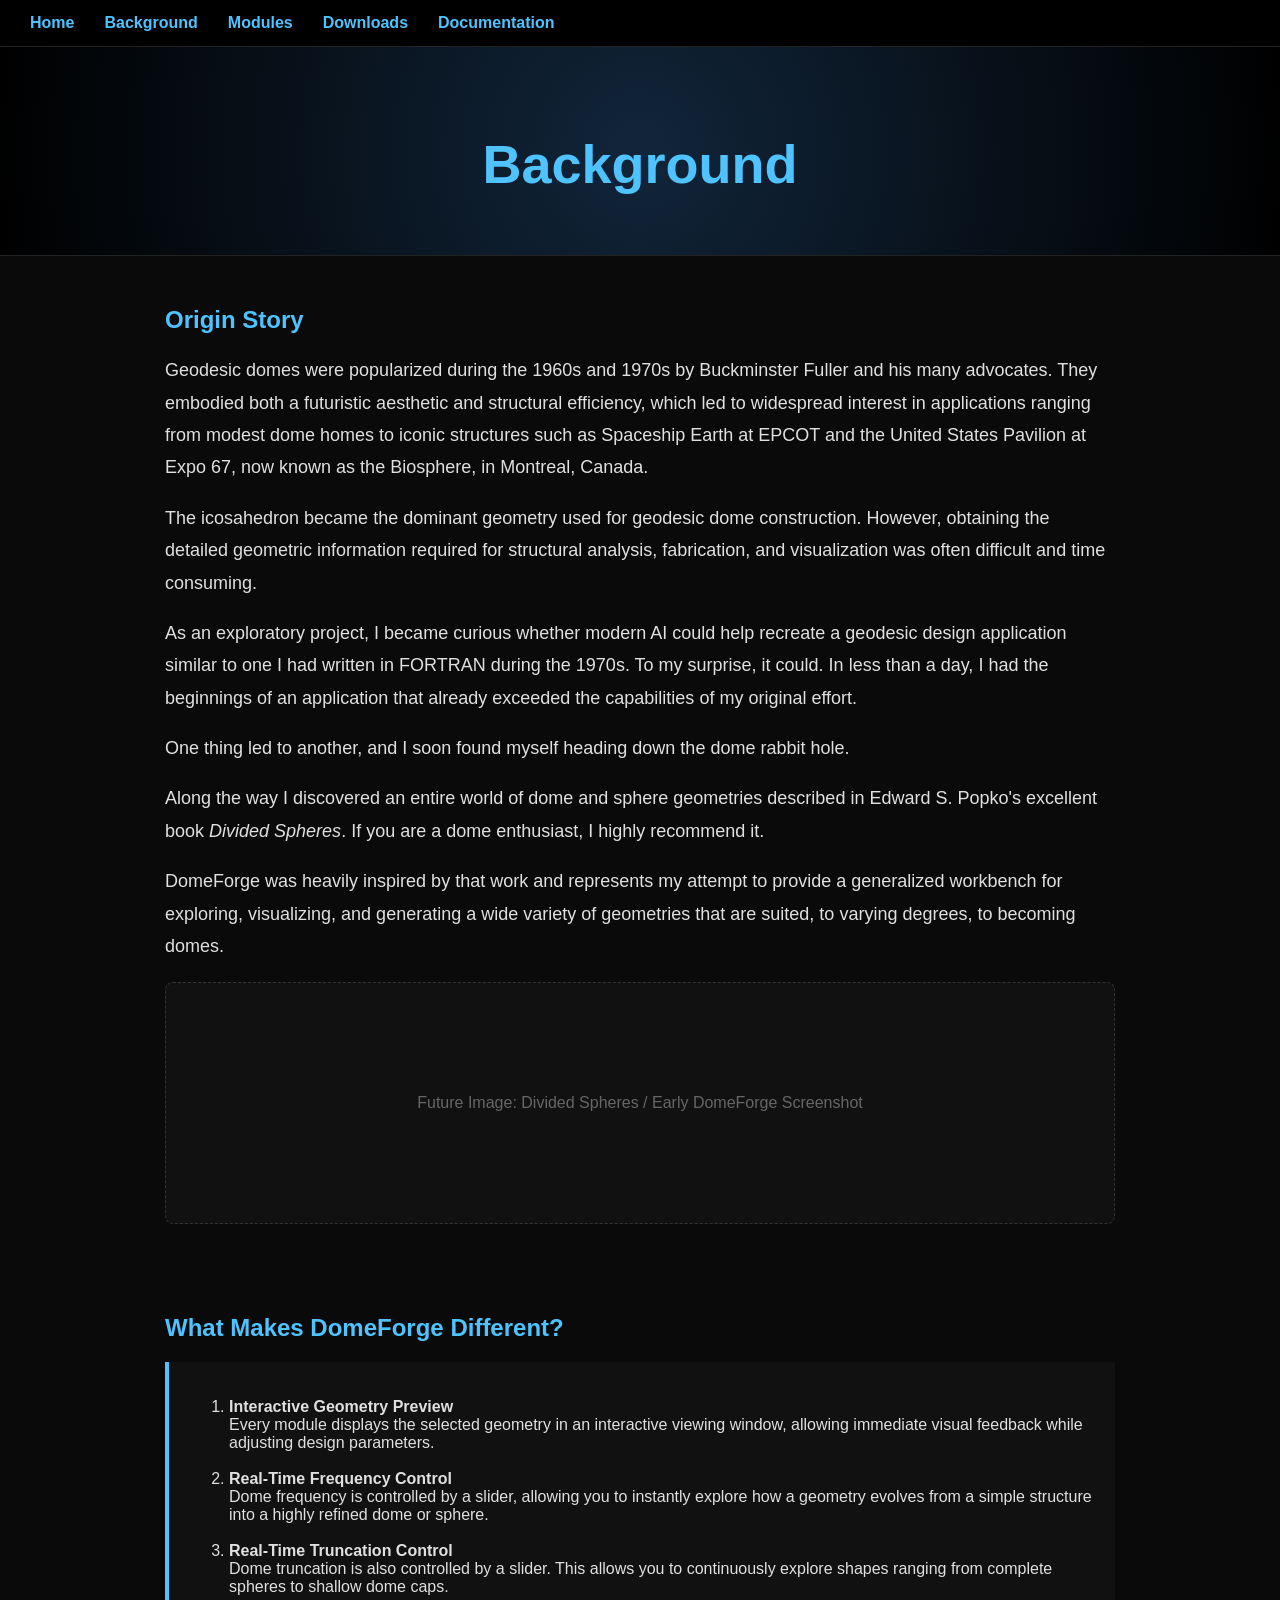
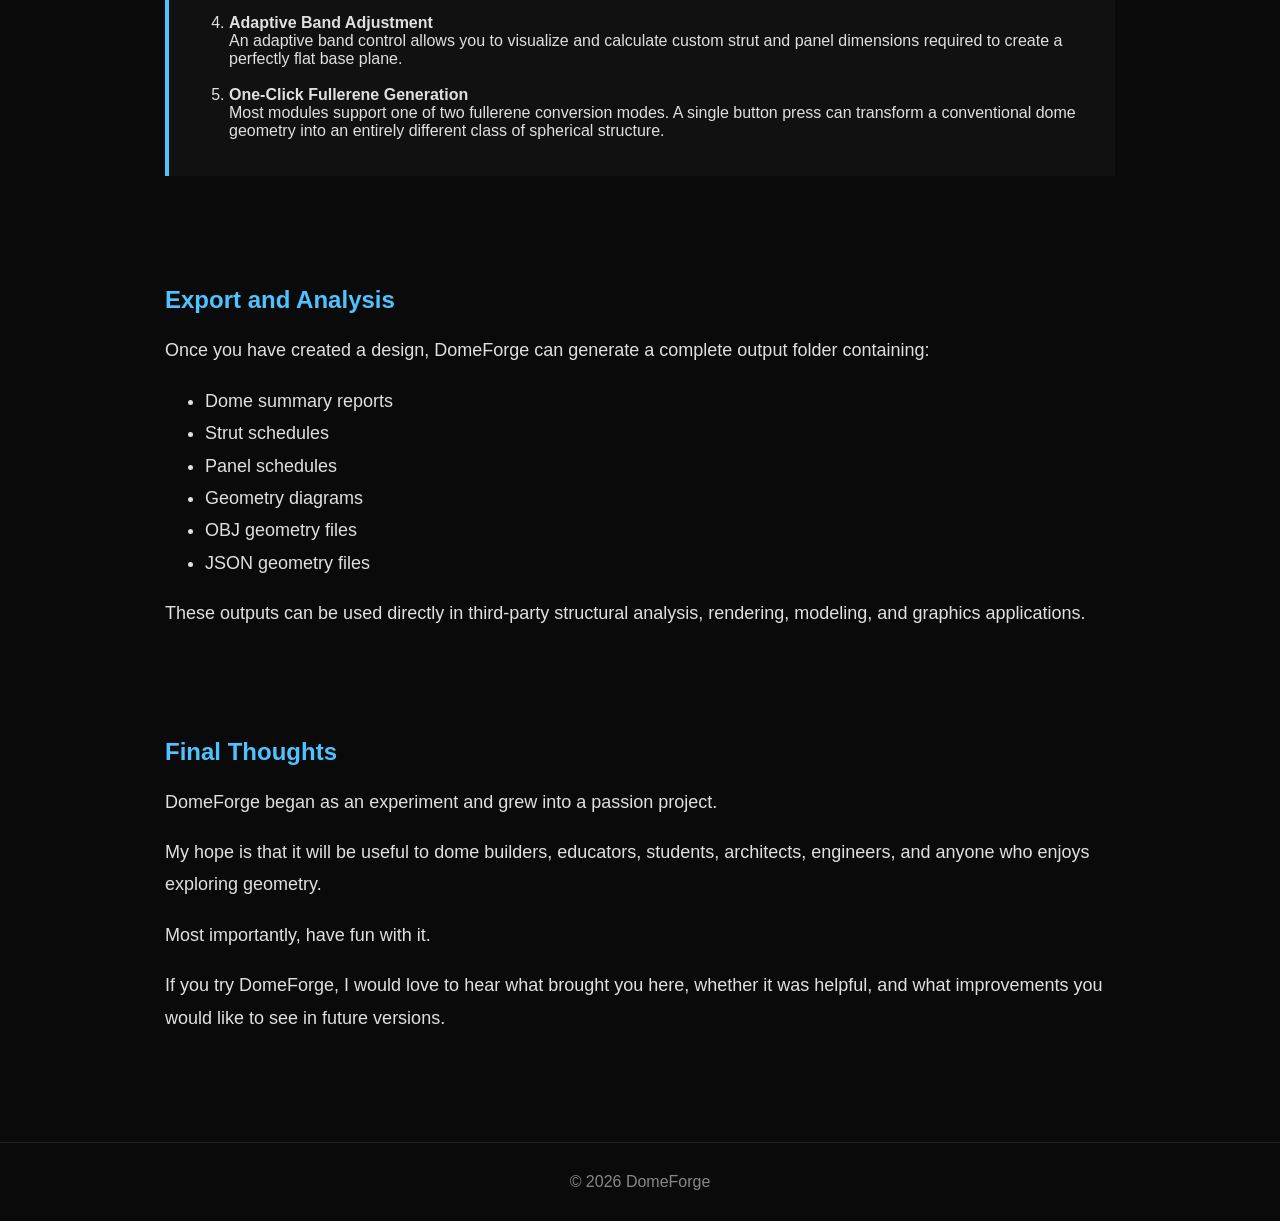
==== background.html @ 0a26dbfa "Create background.html" ====
<!DOCTYPE html>
<html lang="en">
<head>
<meta charset="UTF-8">
<meta name="viewport" content="width=device-width, initial-scale=1">

<title>DomeForge - Background</title>

<style>

body {
    margin: 0;
    background: #0a0a0a;
    color: #e0e0e0;
    font-family: Arial, Helvetica, sans-serif;
}

nav {
    background: #000;
    border-bottom: 1px solid #222;
    padding: 14px 30px;
    display: flex;
    gap: 30px;
}

nav a {
    color: #4ec3ff;
    text-decoration: none;
    font-weight: bold;
}

nav a:hover {
    color: #82d8ff;
}

header {
    text-align: center;
    padding: 50px 30px;
    background: radial-gradient(circle at center, #11253a, #000000);
    border-bottom: 1px solid #222;
}

h1 {
    font-size: 54px;
    color: #4ec3ff;
    margin-bottom: 10px;
}

.section {
    max-width: 950px;
    margin: auto;
    padding: 40px 35px;
}

h2 {
    color: #4ec3ff;
    margin-top: 10px;
    margin-bottom: 20px;
}

p {
    font-size: 18px;
    line-height: 1.8;
}

ul {
    line-height: 1.8;
    font-size: 18px;
}

.feature-box {
    background: #111;
    border-left: 4px solid #4ec3ff;
    padding: 20px;
    margin: 20px 0;
}

.image-placeholder {
    height: 240px;
    border: 1px dashed #333;
    border-radius: 8px;
    background: #111;
    display: flex;
    align-items: center;
    justify-content: center;
    color: #666;
    margin-top: 20px;
}

footer {
    margin-top: 50px;
    padding: 30px;
    text-align: center;
    border-top: 1px solid #222;
    color: #888;
}

</style>
</head>

<body>

<nav>
    <a href="index.html">Home</a>
    <a href="background.html">Background</a>
    <a href="modules.html">Modules</a>
    <a href="downloads.html">Downloads</a>
    <a href="documentation.html">Documentation</a>
</nav>

<header>
    <h1>Background</h1>
</header>

<div class="section">

    <h2>Origin Story</h2>

    <p>
        Geodesic domes were popularized during the 1960s and 1970s by Buckminster Fuller and his many advocates.
        They embodied both a futuristic aesthetic and structural efficiency, which led to widespread interest in
        applications ranging from modest dome homes to iconic structures such as Spaceship Earth at EPCOT and
        the United States Pavilion at Expo 67, now known as the Biosphere, in Montreal, Canada.
    </p>

    <p>
        The icosahedron became the dominant geometry used for geodesic dome construction. However,
        obtaining the detailed geometric information required for structural analysis, fabrication,
        and visualization was often difficult and time consuming.
    </p>

    <p>
        As an exploratory project, I became curious whether modern AI could help recreate a geodesic
        design application similar to one I had written in FORTRAN during the 1970s.
        To my surprise, it could. In less than a day, I had the beginnings of an application
        that already exceeded the capabilities of my original effort.
    </p>

    <p>
        One thing led to another, and I soon found myself heading down the dome rabbit hole.
    </p>

    <p>
        Along the way I discovered an entire world of dome and sphere geometries described in
        Edward S. Popko's excellent book <em>Divided Spheres</em>. If you are a dome enthusiast,
        I highly recommend it.
    </p>

    <p>
        DomeForge was heavily inspired by that work and represents my attempt to provide a generalized
        workbench for exploring, visualizing, and generating a wide variety of geometries that are
        suited, to varying degrees, to becoming domes.
    </p>

    <div class="image-placeholder">
        Future Image: Divided Spheres / Early DomeForge Screenshot
    </div>

</div>

<div class="section">

    <h2>What Makes DomeForge Different?</h2>

    <div class="feature-box">
        <ol>

            <li>
                <strong>Interactive Geometry Preview</strong><br>
                Every module displays the selected geometry in an interactive viewing window,
                allowing immediate visual feedback while adjusting design parameters.
            </li>

            <br>

            <li>
                <strong>Real-Time Frequency Control</strong><br>
                Dome frequency is controlled by a slider, allowing you to instantly explore
                how a geometry evolves from a simple structure into a highly refined dome or sphere.
            </li>

            <br>

            <li>
                <strong>Real-Time Truncation Control</strong><br>
                Dome truncation is also controlled by a slider. This allows you to continuously
                explore shapes ranging from complete spheres to shallow dome caps.
            </li>

            <br>

            <li>
                <strong>Adaptive Band Adjustment</strong><br>
                An adaptive band control allows you to visualize and calculate custom strut
                and panel dimensions required to create a perfectly flat base plane.
            </li>

            <br>

            <li>
                <strong>One-Click Fullerene Generation</strong><br>
                Most modules support one of two fullerene conversion modes.
                A single button press can transform a conventional dome geometry into
                an entirely different class of spherical structure.
            </li>

        </ol>
    </div>

</div>

<div class="section">

    <h2>Export and Analysis</h2>

    <p>
        Once you have created a design, DomeForge can generate a complete output folder containing:
    </p>

    <ul>
        <li>Dome summary reports</li>
        <li>Strut schedules</li>
        <li>Panel schedules</li>
        <li>Geometry diagrams</li>
        <li>OBJ geometry files</li>
        <li>JSON geometry files</li>
    </ul>

    <p>
        These outputs can be used directly in third-party structural analysis,
        rendering, modeling, and graphics applications.
    </p>

</div>

<div class="section">

    <h2>Final Thoughts</h2>

    <p>
        DomeForge began as an experiment and grew into a passion project.
    </p>

    <p>
        My hope is that it will be useful to dome builders, educators, students,
        architects, engineers, and anyone who enjoys exploring geometry.
    </p>

    <p>
        Most importantly, have fun with it.
    </p>

    <p>
        If you try DomeForge, I would love to hear what brought you here,
        whether it was helpful, and what improvements you would like
        to see in future versions.
    </p>

</div>

<footer>
    © 2026 DomeForge
</footer>

</body>
</html>
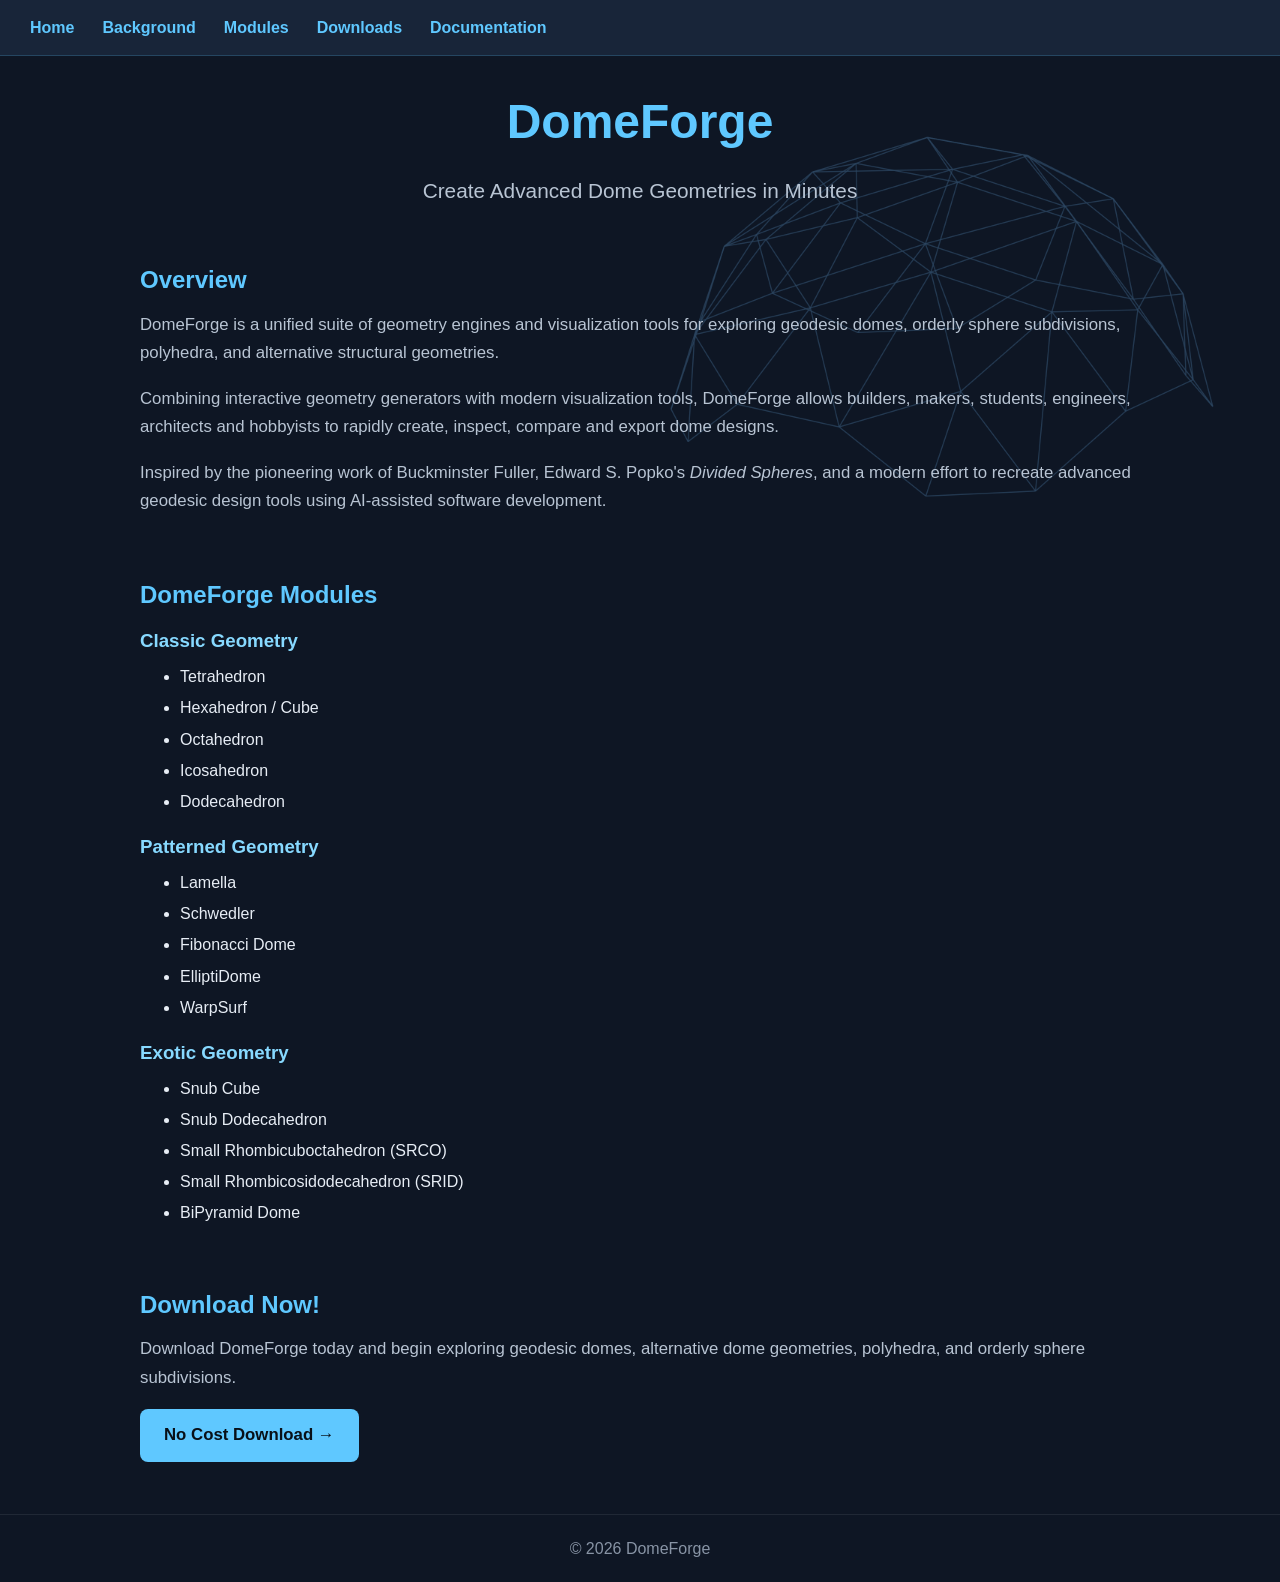
==== commit 737c159c: "Update background.html" ====
--- a/background.html
+++ b/background.html
@@ -1,101 +1,15 @@
 <!DOCTYPE html>
 <html lang="en">
+
 <head>
+
 <meta charset="UTF-8">
 <meta name="viewport" content="width=device-width, initial-scale=1">
 
-<title>DomeForge - Background</title>
+<title>DomeForge</title>
 
-<style>
+<link rel="stylesheet" href="domeforge.css">
 
-body {
-    margin: 0;
-    background: #0a0a0a;
-    color: #e0e0e0;
-    font-family: Arial, Helvetica, sans-serif;
-}
-
-nav {
-    background: #000;
-    border-bottom: 1px solid #222;
-    padding: 14px 30px;
-    display: flex;
-    gap: 30px;
-}
-
-nav a {
-    color: #4ec3ff;
-    text-decoration: none;
-    font-weight: bold;
-}
-
-nav a:hover {
-    color: #82d8ff;
-}
-
-header {
-    text-align: center;
-    padding: 50px 30px;
-    background: radial-gradient(circle at center, #11253a, #000000);
-    border-bottom: 1px solid #222;
-}
-
-h1 {
-    font-size: 54px;
-    color: #4ec3ff;
-    margin-bottom: 10px;
-}
-
-.section {
-    max-width: 950px;
-    margin: auto;
-    padding: 40px 35px;
-}
-
-h2 {
-    color: #4ec3ff;
-    margin-top: 10px;
-    margin-bottom: 20px;
-}
-
-p {
-    font-size: 18px;
-    line-height: 1.8;
-}
-
-ul {
-    line-height: 1.8;
-    font-size: 18px;
-}
-
-.feature-box {
-    background: #111;
-    border-left: 4px solid #4ec3ff;
-    padding: 20px;
-    margin: 20px 0;
-}
-
-.image-placeholder {
-    height: 240px;
-    border: 1px dashed #333;
-    border-radius: 8px;
-    background: #111;
-    display: flex;
-    align-items: center;
-    justify-content: center;
-    color: #666;
-    margin-top: 20px;
-}
-
-footer {
-    margin-top: 50px;
-    padding: 30px;
-    text-align: center;
-    border-top: 1px solid #222;
-    color: #888;
-}
-
-</style>
 </head>
 
 <body>
@@ -109,151 +23,82 @@
 </nav>
 
 <header>
-    <h1>Background</h1>
+
+    <h1>DomeForge</h1>
+
+    <div class="tagline">
+        Create Advanced Dome Geometries in Minutes
+    </div>
+
 </header>
 
 <div class="section">
 
-    <h2>Origin Story</h2>
+    <h2>Overview</h2>
 
     <p>
-        Geodesic domes were popularized during the 1960s and 1970s by Buckminster Fuller and his many advocates.
-        They embodied both a futuristic aesthetic and structural efficiency, which led to widespread interest in
-        applications ranging from modest dome homes to iconic structures such as Spaceship Earth at EPCOT and
-        the United States Pavilion at Expo 67, now known as the Biosphere, in Montreal, Canada.
+        DomeForge is a unified suite of geometry engines and visualization tools for exploring geodesic domes, orderly sphere subdivisions, polyhedra, and alternative structural geometries.
     </p>
 
     <p>
-        The icosahedron became the dominant geometry used for geodesic dome construction. However,
-        obtaining the detailed geometric information required for structural analysis, fabrication,
-        and visualization was often difficult and time consuming.
+        Combining interactive geometry generators with modern visualization tools, DomeForge allows builders, makers, students, engineers, architects and hobbyists to rapidly create, inspect, compare and export dome designs.
     </p>
 
     <p>
-        As an exploratory project, I became curious whether modern AI could help recreate a geodesic
-        design application similar to one I had written in FORTRAN during the 1970s.
-        To my surprise, it could. In less than a day, I had the beginnings of an application
-        that already exceeded the capabilities of my original effort.
-    </p>
-
-    <p>
-        One thing led to another, and I soon found myself heading down the dome rabbit hole.
-    </p>
-
-    <p>
-        Along the way I discovered an entire world of dome and sphere geometries described in
-        Edward S. Popko's excellent book <em>Divided Spheres</em>. If you are a dome enthusiast,
-        I highly recommend it.
-    </p>
-
-    <p>
-        DomeForge was heavily inspired by that work and represents my attempt to provide a generalized
-        workbench for exploring, visualizing, and generating a wide variety of geometries that are
-        suited, to varying degrees, to becoming domes.
-    </p>
-
-    <div class="image-placeholder">
-        Future Image: Divided Spheres / Early DomeForge Screenshot
-    </div>
-
-</div>
-
-<div class="section">
-
-    <h2>What Makes DomeForge Different?</h2>
-
-    <div class="feature-box">
-        <ol>
-
-            <li>
-                <strong>Interactive Geometry Preview</strong><br>
-                Every module displays the selected geometry in an interactive viewing window,
-                allowing immediate visual feedback while adjusting design parameters.
-            </li>
-
-            <br>
-
-            <li>
-                <strong>Real-Time Frequency Control</strong><br>
-                Dome frequency is controlled by a slider, allowing you to instantly explore
-                how a geometry evolves from a simple structure into a highly refined dome or sphere.
-            </li>
-
-            <br>
-
-            <li>
-                <strong>Real-Time Truncation Control</strong><br>
-                Dome truncation is also controlled by a slider. This allows you to continuously
-                explore shapes ranging from complete spheres to shallow dome caps.
-            </li>
-
-            <br>
-
-            <li>
-                <strong>Adaptive Band Adjustment</strong><br>
-                An adaptive band control allows you to visualize and calculate custom strut
-                and panel dimensions required to create a perfectly flat base plane.
-            </li>
-
-            <br>
-
-            <li>
-                <strong>One-Click Fullerene Generation</strong><br>
-                Most modules support one of two fullerene conversion modes.
-                A single button press can transform a conventional dome geometry into
-                an entirely different class of spherical structure.
-            </li>
-
-        </ol>
-    </div>
-
-</div>
-
-<div class="section">
-
-    <h2>Export and Analysis</h2>
-
-    <p>
-        Once you have created a design, DomeForge can generate a complete output folder containing:
-    </p>
-
-    <ul>
-        <li>Dome summary reports</li>
-        <li>Strut schedules</li>
-        <li>Panel schedules</li>
-        <li>Geometry diagrams</li>
-        <li>OBJ geometry files</li>
-        <li>JSON geometry files</li>
-    </ul>
-
-    <p>
-        These outputs can be used directly in third-party structural analysis,
-        rendering, modeling, and graphics applications.
+        Inspired by the pioneering work of Buckminster Fuller, Edward S. Popko's
+        <em>Divided Spheres</em>, and a modern effort to recreate advanced geodesic design tools using AI-assisted software development.
     </p>
 
 </div>
 
 <div class="section">
 
-    <h2>Final Thoughts</h2>
+    <h2>DomeForge Modules</h2>
+
+    <h3>Classic Geometry</h3>
+
+    <ul>
+        <li>Tetrahedron</li>
+        <li>Hexahedron / Cube</li>
+        <li>Octahedron</li>
+        <li>Icosahedron</li>
+        <li>Dodecahedron</li>
+    </ul>
+
+    <h3>Patterned Geometry</h3>
+
+    <ul>
+        <li>Lamella</li>
+        <li>Schwedler</li>
+        <li>Fibonacci Dome</li>
+        <li>ElliptiDome</li>
+        <li>WarpSurf</li>
+    </ul>
+
+    <h3>Exotic Geometry</h3>
+
+    <ul>
+        <li>Snub Cube</li>
+        <li>Snub Dodecahedron</li>
+        <li>Small Rhombicuboctahedron (SRCO)</li>
+        <li>Small Rhombicosidodecahedron (SRID)</li>
+        <li>BiPyramid Dome</li>
+    </ul>
+
+</div>
+
+<div class="section">
+
+    <h2>Download Now!</h2>
 
     <p>
-        DomeForge began as an experiment and grew into a passion project.
+        Download DomeForge today and begin exploring geodesic domes, alternative dome geometries, polyhedra, and orderly sphere subdivisions.
     </p>
 
     <p>
-        My hope is that it will be useful to dome builders, educators, students,
-        architects, engineers, and anyone who enjoys exploring geometry.
-    </p>
-
-    <p>
-        Most importantly, have fun with it.
-    </p>
-
-    <p>
-        If you try DomeForge, I would love to hear what brought you here,
-        whether it was helpful, and what improvements you would like
-        to see in future versions.
+        <a class="download-button" href="downloads.html">
+            No Cost Download →
+        </a>
     </p>
 
 </div>
@@ -263,4 +108,5 @@
 </footer>
 
 </body>
+
 </html>
--- a/domeforge.css
+++ b/domeforge.css
@@ -0,0 +1,423 @@
+/* =========================================================
+   DOMEFORGE MASTER STYLESHEET
+   Version 2.4
+   ========================================================= */
+
+:root {
+
+    --df-bg: #0e1624;
+
+    --df-text: #e7edf5;
+    --df-text-soft: #b8c4d3;
+
+    --df-accent: #5fc8ff;
+    --df-accent-hover: #87d9ff;
+
+    --df-nav: rgba(25,40,60,0.92);
+
+    --df-border: rgba(95,200,255,0.15);
+}
+
+/* =========================================================
+   GLOBAL
+   ========================================================= */
+
+html {
+    scroll-behavior: smooth;
+}
+
+body {
+
+    margin: 0;
+    padding: 0;
+
+    background: var(--df-bg);
+
+    color: var(--df-text);
+
+    font-family: "Segoe UI", Arial, Helvetica, sans-serif;
+
+    line-height: 1.7;
+
+    position: relative;
+}
+
+/* =========================================================
+   DOMEFORGE LOGO
+   ========================================================= */
+
+body::before {
+
+    content: "";
+
+    position: fixed;
+
+    top: 65px;
+    left: 35px;
+
+    width: 80px;
+    height: 80px;
+
+    background-image: url("D V2 Designer.png.png");
+
+    background-repeat: no-repeat;
+    background-size: contain;
+
+    opacity: 0.95;
+
+    pointer-events: none;
+
+    z-index: -1;
+}
+
+/* =========================================================
+   SRID WIREFRAME
+   ========================================================= */
+
+body::after {
+
+    content: "";
+
+    position: fixed;
+
+    top: -30px;
+    right: -100px;
+
+    width: 900px;
+    height: 900px;
+
+    background-image: url("srid_wireframe_bg.png");
+
+    background-repeat: no-repeat;
+    background-size: contain;
+
+    opacity: 0.30;
+
+    pointer-events: none;
+
+    z-index: -1;
+}
+
+/* =========================================================
+   TYPOGRAPHY
+   ========================================================= */
+
+h1,
+h2,
+h3,
+h4,
+h5,
+h6 {
+
+    margin-top: 0;
+
+    color: white;
+
+    font-weight: 600;
+}
+
+h1 {
+
+    color: var(--df-accent);
+
+    font-size: 3rem;
+
+    margin-bottom: 10px;
+}
+
+h2 {
+
+    color: var(--df-accent);
+
+    margin-top: 22px;
+
+    margin-bottom: 10px;
+}
+
+h3 {
+
+    color: var(--df-accent-hover);
+
+    margin-bottom: 6px;
+}
+
+h4 {
+
+    color: var(--df-accent-hover);
+
+    margin-top: 16px;
+
+    margin-bottom: 8px;
+
+    font-size: 1.05rem;
+}
+
+p {
+
+    color: var(--df-text-soft);
+
+    font-size: 1.05rem;
+
+    margin-top: 0;
+}
+
+.tagline {
+
+    font-size: 1.3rem;
+
+    color: var(--df-text-soft);
+
+    margin-top: 6px;
+}
+
+/* =========================================================
+   LINKS
+   ========================================================= */
+
+a {
+
+    color: var(--df-accent);
+
+    text-decoration: none;
+}
+
+a:hover {
+
+    color: var(--df-accent-hover);
+}
+
+/* =========================================================
+   NAVIGATION
+   ========================================================= */
+
+nav {
+
+    background: var(--df-nav);
+
+    backdrop-filter: blur(8px);
+
+    border-bottom: 1px solid rgba(95,200,255,0.20);
+
+    padding: 14px 30px;
+
+    display: flex;
+
+    gap: 28px;
+}
+
+nav a {
+
+    color: var(--df-accent);
+
+    font-weight: 600;
+}
+
+nav a:hover {
+
+    color: var(--df-accent-hover);
+}
+
+/* =========================================================
+   HEADER
+   ========================================================= */
+
+header {
+
+    text-align: center;
+
+    padding: 25px 30px 20px 30px;
+
+    background: transparent;
+
+    border: none;
+}
+
+header p {
+
+    max-width: 900px;
+
+    margin: auto;
+}
+
+/* =========================================================
+   CONTENT AREA
+   ========================================================= */
+
+.section {
+
+    max-width: 1000px;
+
+    margin: auto;
+
+    padding: 10px 35px;
+}
+
+/* =========================================================
+   LISTS
+   ========================================================= */
+
+ul,
+ol {
+
+    line-height: 1.7;
+
+    margin-top: 6px;
+}
+
+li {
+
+    margin-bottom: 4px;
+}
+
+/* =========================================================
+   MODULES
+   ========================================================= */
+
+.module-content {
+
+    padding: 0 18px 18px 18px;
+}
+
+/* =========================================================
+   DOWNLOAD AREAS
+   ========================================================= */
+
+.download-box {
+
+    background: transparent;
+
+    border: none;
+
+    padding: 0;
+
+    margin-top: 10px;
+
+    margin-bottom: 20px;
+}
+
+/* =========================================================
+   BUTTONS
+   ========================================================= */
+
+.download-button {
+
+    display: inline-block;
+
+    padding: 12px 24px;
+
+    background: var(--df-accent);
+
+    color: #081018;
+
+    font-weight: 700;
+
+    border-radius: 8px;
+
+    transition: 0.2s;
+}
+
+.download-button:hover {
+
+    background: var(--df-accent-hover);
+
+    color: #081018;
+}
+
+/* =========================================================
+   ACCORDIONS
+   ========================================================= */
+
+details {
+
+    margin-top: 12px;
+
+    background: transparent;
+
+    border: 1px solid var(--df-border);
+
+    border-radius: 8px;
+}
+
+summary {
+
+    padding: 12px;
+
+    cursor: pointer;
+
+    color: var(--df-accent);
+
+    font-weight: 600;
+
+    font-size: 1.1rem;
+}
+
+summary:hover {
+
+    color: var(--df-accent-hover);
+}
+
+.summary-content {
+
+    padding: 0 18px 18px 18px;
+}
+
+/* =========================================================
+   FOOTER
+   ========================================================= */
+
+footer {
+
+    margin-top: 25px;
+
+    padding: 20px;
+
+    text-align: center;
+
+    color: #8894a5;
+
+    border-top: 1px solid rgba(255,255,255,0.08);
+}
+
+/* =========================================================
+   RESPONSIVE
+   ========================================================= */
+
+@media (max-width: 768px) {
+
+    nav {
+
+        flex-wrap: wrap;
+
+        gap: 12px;
+    }
+
+    h1 {
+
+        font-size: 2.2rem;
+    }
+
+    .section {
+
+        padding: 10px 20px;
+    }
+
+    body::before {
+
+        width: 60px;
+        height: 60px;
+
+        left: 15px;
+        top: 70px;
+    }
+
+    body::after {
+
+        width: 450px;
+        height: 450px;
+
+        right: -140px;
+        top: -20px;
+
+        opacity: 0.20;
+    }
+}
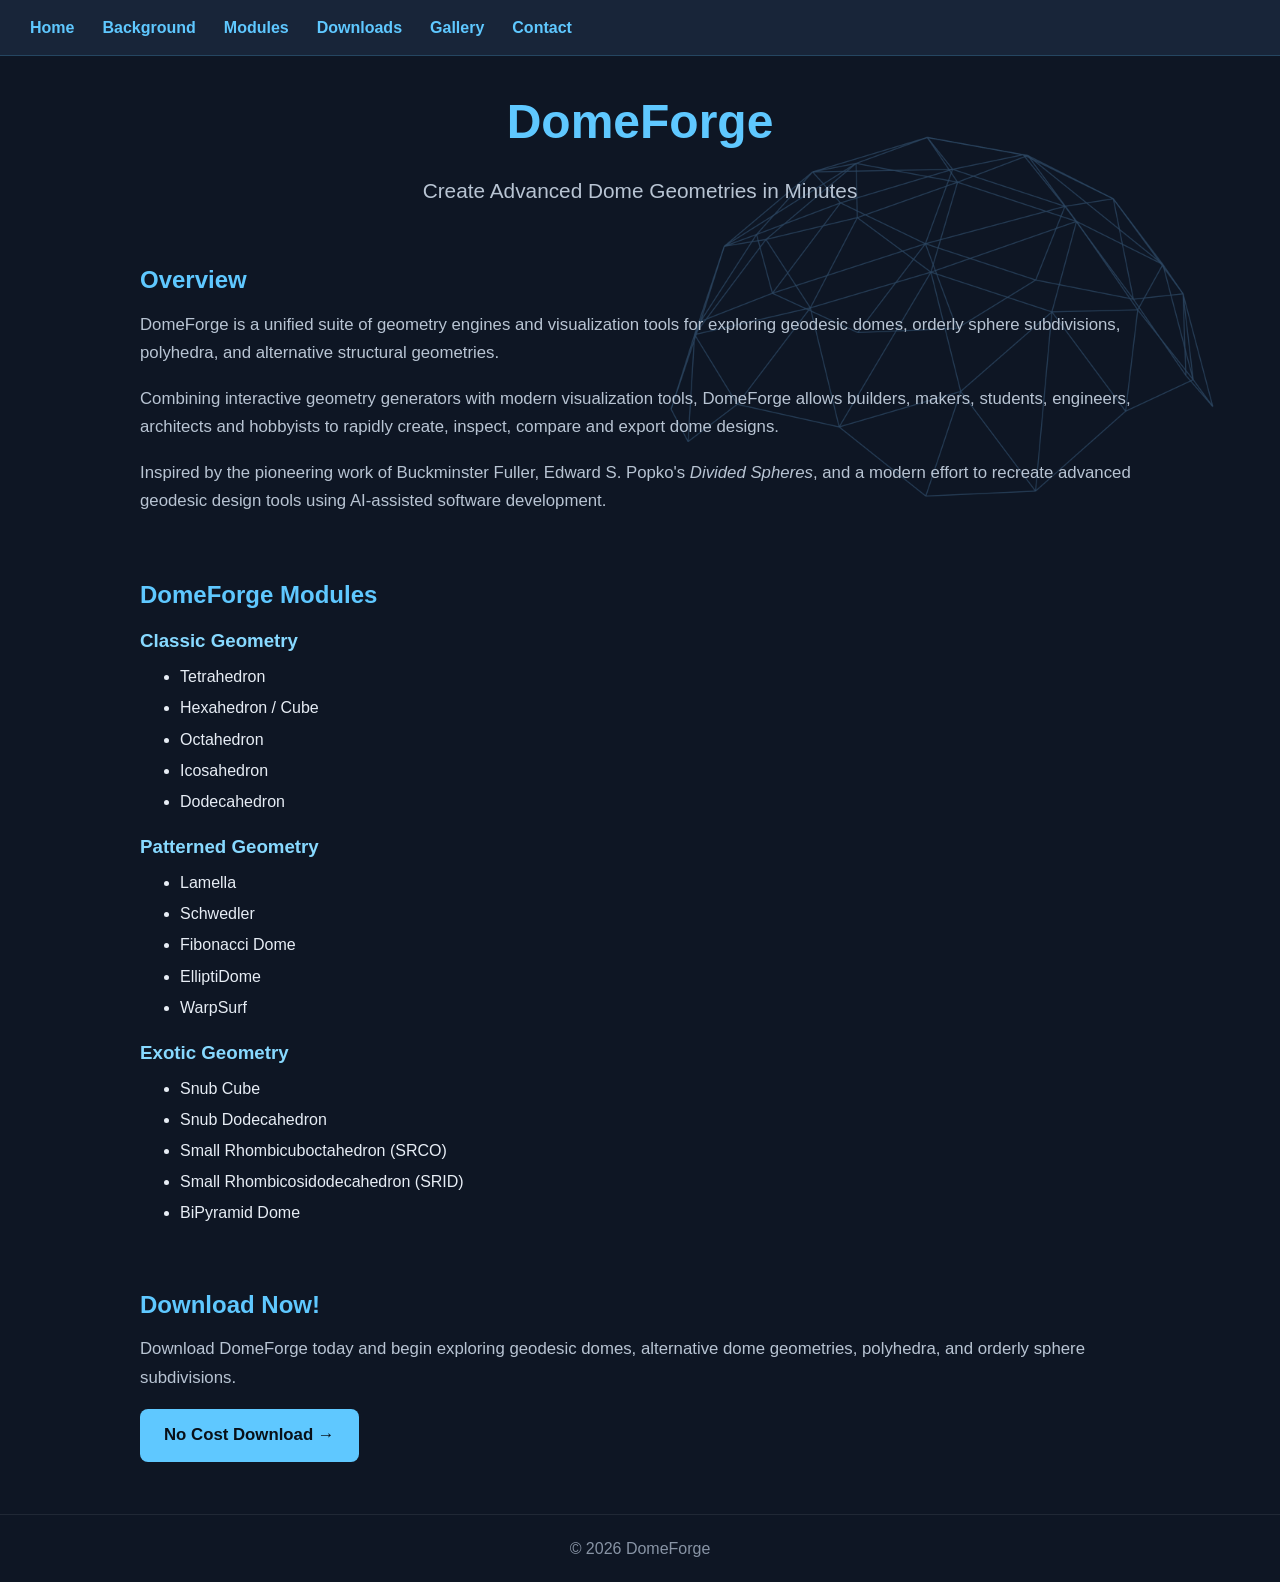
==== commit bfb50ee2: "Update background.html" ====
--- a/background.html
+++ b/background.html
@@ -19,7 +19,8 @@
     <a href="background.html">Background</a>
     <a href="modules.html">Modules</a>
     <a href="downloads.html">Downloads</a>
-    <a href="documentation.html">Documentation</a>
+    <a href="gallery.html">Gallery</a>
+    <a href="contact.html">Contact</a>
 </nav>
 
 <header>
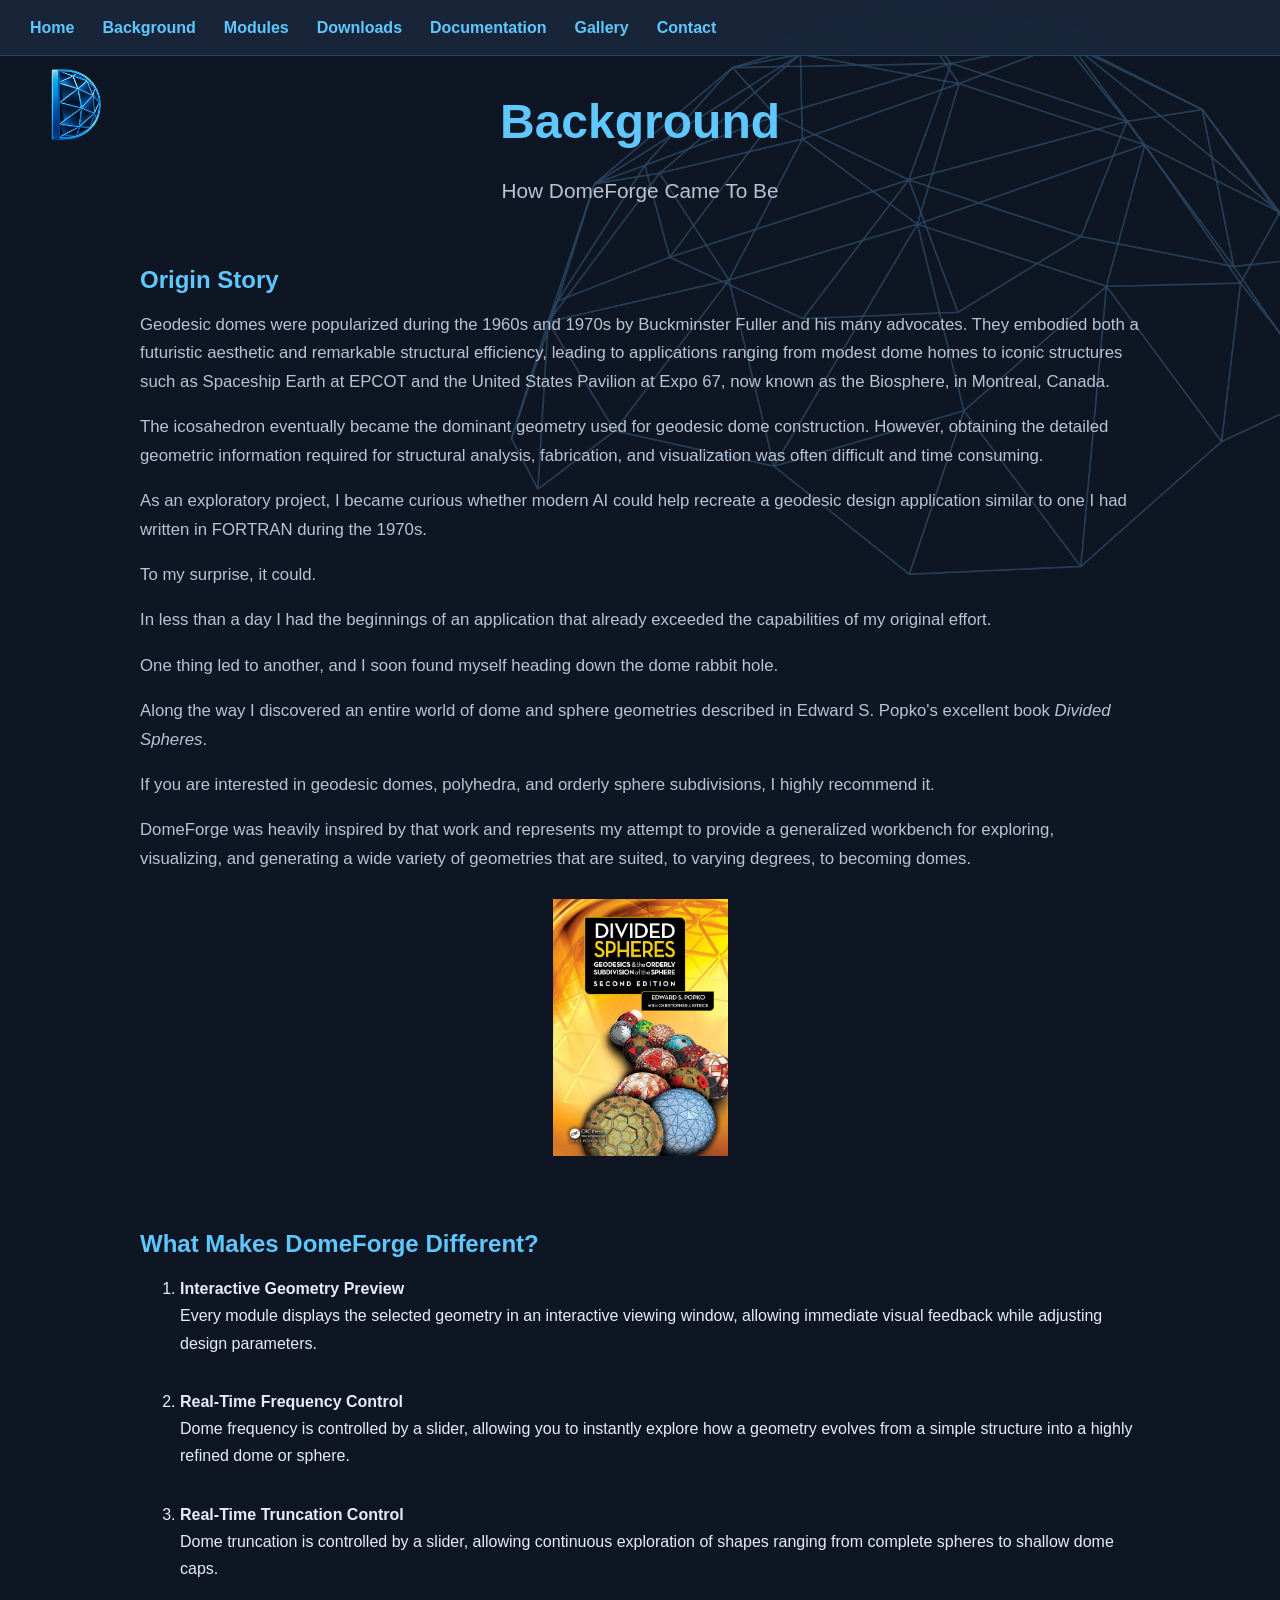
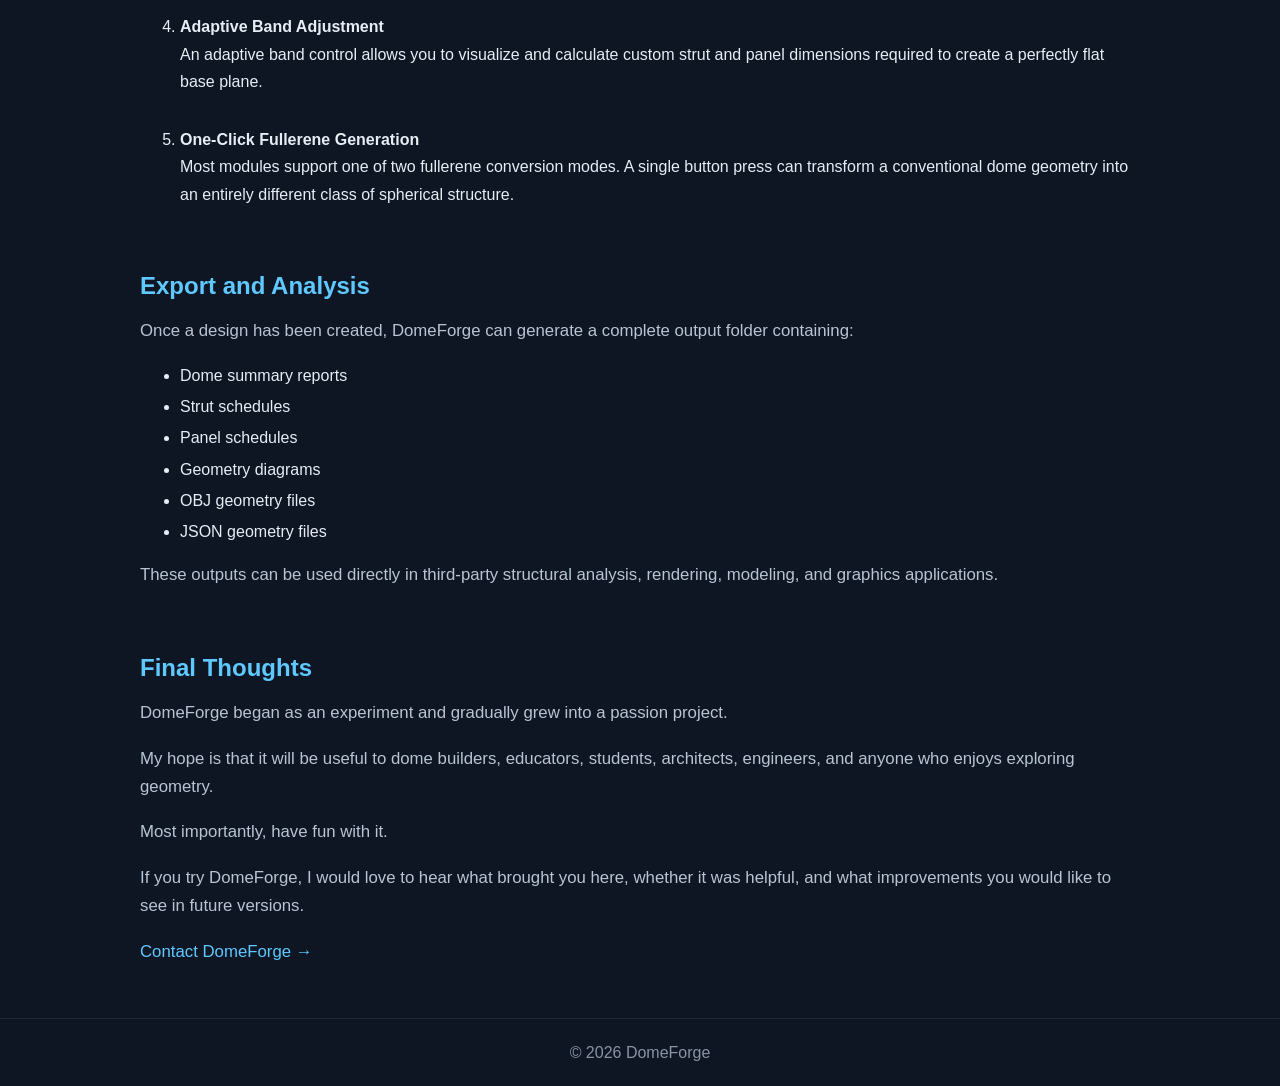
==== commit 26f581b9: "Update background.html" ====
--- a/background.html
+++ b/background.html
@@ -6,7 +6,7 @@
 <meta charset="UTF-8">
 <meta name="viewport" content="width=device-width, initial-scale=1">
 
-<title>DomeForge</title>
+<title>DomeForge - Background</title>
 
 <link rel="stylesheet" href="domeforge.css">
 
@@ -19,86 +19,170 @@
     <a href="background.html">Background</a>
     <a href="modules.html">Modules</a>
     <a href="downloads.html">Downloads</a>
+    <a href="documentation.html">Documentation</a>
     <a href="gallery.html">Gallery</a>
     <a href="contact.html">Contact</a>
 </nav>
 
 <header>
 
-    <h1>DomeForge</h1>
+    <h1>Background</h1>
 
     <div class="tagline">
-        Create Advanced Dome Geometries in Minutes
+        How DomeForge Came To Be
     </div>
 
 </header>
 
 <div class="section">
 
-    <h2>Overview</h2>
+    <h2>Origin Story</h2>
 
     <p>
-        DomeForge is a unified suite of geometry engines and visualization tools for exploring geodesic domes, orderly sphere subdivisions, polyhedra, and alternative structural geometries.
+        Geodesic domes were popularized during the 1960s and 1970s by Buckminster Fuller and his many advocates.
+        They embodied both a futuristic aesthetic and remarkable structural efficiency, leading to applications
+        ranging from modest dome homes to iconic structures such as Spaceship Earth at EPCOT and the United States
+        Pavilion at Expo 67, now known as the Biosphere, in Montreal, Canada.
     </p>
 
     <p>
-        Combining interactive geometry generators with modern visualization tools, DomeForge allows builders, makers, students, engineers, architects and hobbyists to rapidly create, inspect, compare and export dome designs.
+        The icosahedron eventually became the dominant geometry used for geodesic dome construction. However,
+        obtaining the detailed geometric information required for structural analysis, fabrication, and
+        visualization was often difficult and time consuming.
     </p>
 
     <p>
-        Inspired by the pioneering work of Buckminster Fuller, Edward S. Popko's
-        <em>Divided Spheres</em>, and a modern effort to recreate advanced geodesic design tools using AI-assisted software development.
+        As an exploratory project, I became curious whether modern AI could help recreate a geodesic design
+        application similar to one I had written in FORTRAN during the 1970s.
+    </p>
+
+    <p>
+        To my surprise, it could.
+    </p>
+
+    <p>
+        In less than a day I had the beginnings of an application that already exceeded the capabilities
+        of my original effort.
+    </p>
+
+    <p>
+        One thing led to another, and I soon found myself heading down the dome rabbit hole.
+    </p>
+
+    <p>
+        Along the way I discovered an entire world of dome and sphere geometries described in Edward S. Popko's
+        excellent book <em>Divided Spheres</em>.
+    </p>
+
+    <p>
+        If you are interested in geodesic domes, polyhedra, and orderly sphere subdivisions, I highly recommend it.
+    </p>
+
+    <p>
+        DomeForge was heavily inspired by that work and represents my attempt to provide a generalized workbench
+        for exploring, visualizing, and generating a wide variety of geometries that are suited, to varying
+        degrees, to becoming domes.
+    </p>
+
+    <!-- Replace with actual image -->
+
+    <p style="text-align:center; margin-top:25px;">
+        <img src="divided_spheres.jpg"
+             alt="Divided Spheres"
+             style="max-width:175px;">
     </p>
 
 </div>
 
 <div class="section">
 
-    <h2>DomeForge Modules</h2>
+    <h2>What Makes DomeForge Different?</h2>
 
-    <h3>Classic Geometry</h3>
+    <ol>
 
-    <ul>
-        <li>Tetrahedron</li>
-        <li>Hexahedron / Cube</li>
-        <li>Octahedron</li>
-        <li>Icosahedron</li>
-        <li>Dodecahedron</li>
-    </ul>
+        <li>
+            <strong>Interactive Geometry Preview</strong><br>
+            Every module displays the selected geometry in an interactive viewing window, allowing immediate visual feedback while adjusting design parameters.
+        </li>
 
-    <h3>Patterned Geometry</h3>
+        <br>
 
-    <ul>
-        <li>Lamella</li>
-        <li>Schwedler</li>
-        <li>Fibonacci Dome</li>
-        <li>ElliptiDome</li>
-        <li>WarpSurf</li>
-    </ul>
+        <li>
+            <strong>Real-Time Frequency Control</strong><br>
+            Dome frequency is controlled by a slider, allowing you to instantly explore how a geometry evolves from a simple structure into a highly refined dome or sphere.
+        </li>
 
-    <h3>Exotic Geometry</h3>
+        <br>
 
-    <ul>
-        <li>Snub Cube</li>
-        <li>Snub Dodecahedron</li>
-        <li>Small Rhombicuboctahedron (SRCO)</li>
-        <li>Small Rhombicosidodecahedron (SRID)</li>
-        <li>BiPyramid Dome</li>
-    </ul>
+        <li>
+            <strong>Real-Time Truncation Control</strong><br>
+            Dome truncation is controlled by a slider, allowing continuous exploration of shapes ranging from complete spheres to shallow dome caps.
+        </li>
+
+        <br>
+
+        <li>
+            <strong>Adaptive Band Adjustment</strong><br>
+            An adaptive band control allows you to visualize and calculate custom strut and panel dimensions required to create a perfectly flat base plane.
+        </li>
+
+        <br>
+
+        <li>
+            <strong>One-Click Fullerene Generation</strong><br>
+            Most modules support one of two fullerene conversion modes. A single button press can transform a conventional dome geometry into an entirely different class of spherical structure.
+        </li>
+
+    </ol>
 
 </div>
 
 <div class="section">
 
-    <h2>Download Now!</h2>
+    <h2>Export and Analysis</h2>
 
     <p>
-        Download DomeForge today and begin exploring geodesic domes, alternative dome geometries, polyhedra, and orderly sphere subdivisions.
+        Once a design has been created, DomeForge can generate a complete output folder containing:
+    </p>
+
+    <ul>
+        <li>Dome summary reports</li>
+        <li>Strut schedules</li>
+        <li>Panel schedules</li>
+        <li>Geometry diagrams</li>
+        <li>OBJ geometry files</li>
+        <li>JSON geometry files</li>
+    </ul>
+
+    <p>
+        These outputs can be used directly in third-party structural analysis, rendering, modeling, and graphics applications.
+    </p>
+
+</div>
+
+<div class="section">
+
+    <h2>Final Thoughts</h2>
+
+    <p>
+        DomeForge began as an experiment and gradually grew into a passion project.
     </p>
 
     <p>
-        <a class="download-button" href="downloads.html">
-            No Cost Download →
+        My hope is that it will be useful to dome builders, educators, students, architects, engineers, and anyone who enjoys exploring geometry.
+    </p>
+
+    <p>
+        Most importantly, have fun with it.
+    </p>
+
+    <p>
+        If you try DomeForge, I would love to hear what brought you here, whether it was helpful, and what improvements you would like to see in future versions.
+    </p>
+
+    <p>
+        <a href="contact.html">
+            Contact DomeForge →
         </a>
     </p>
 
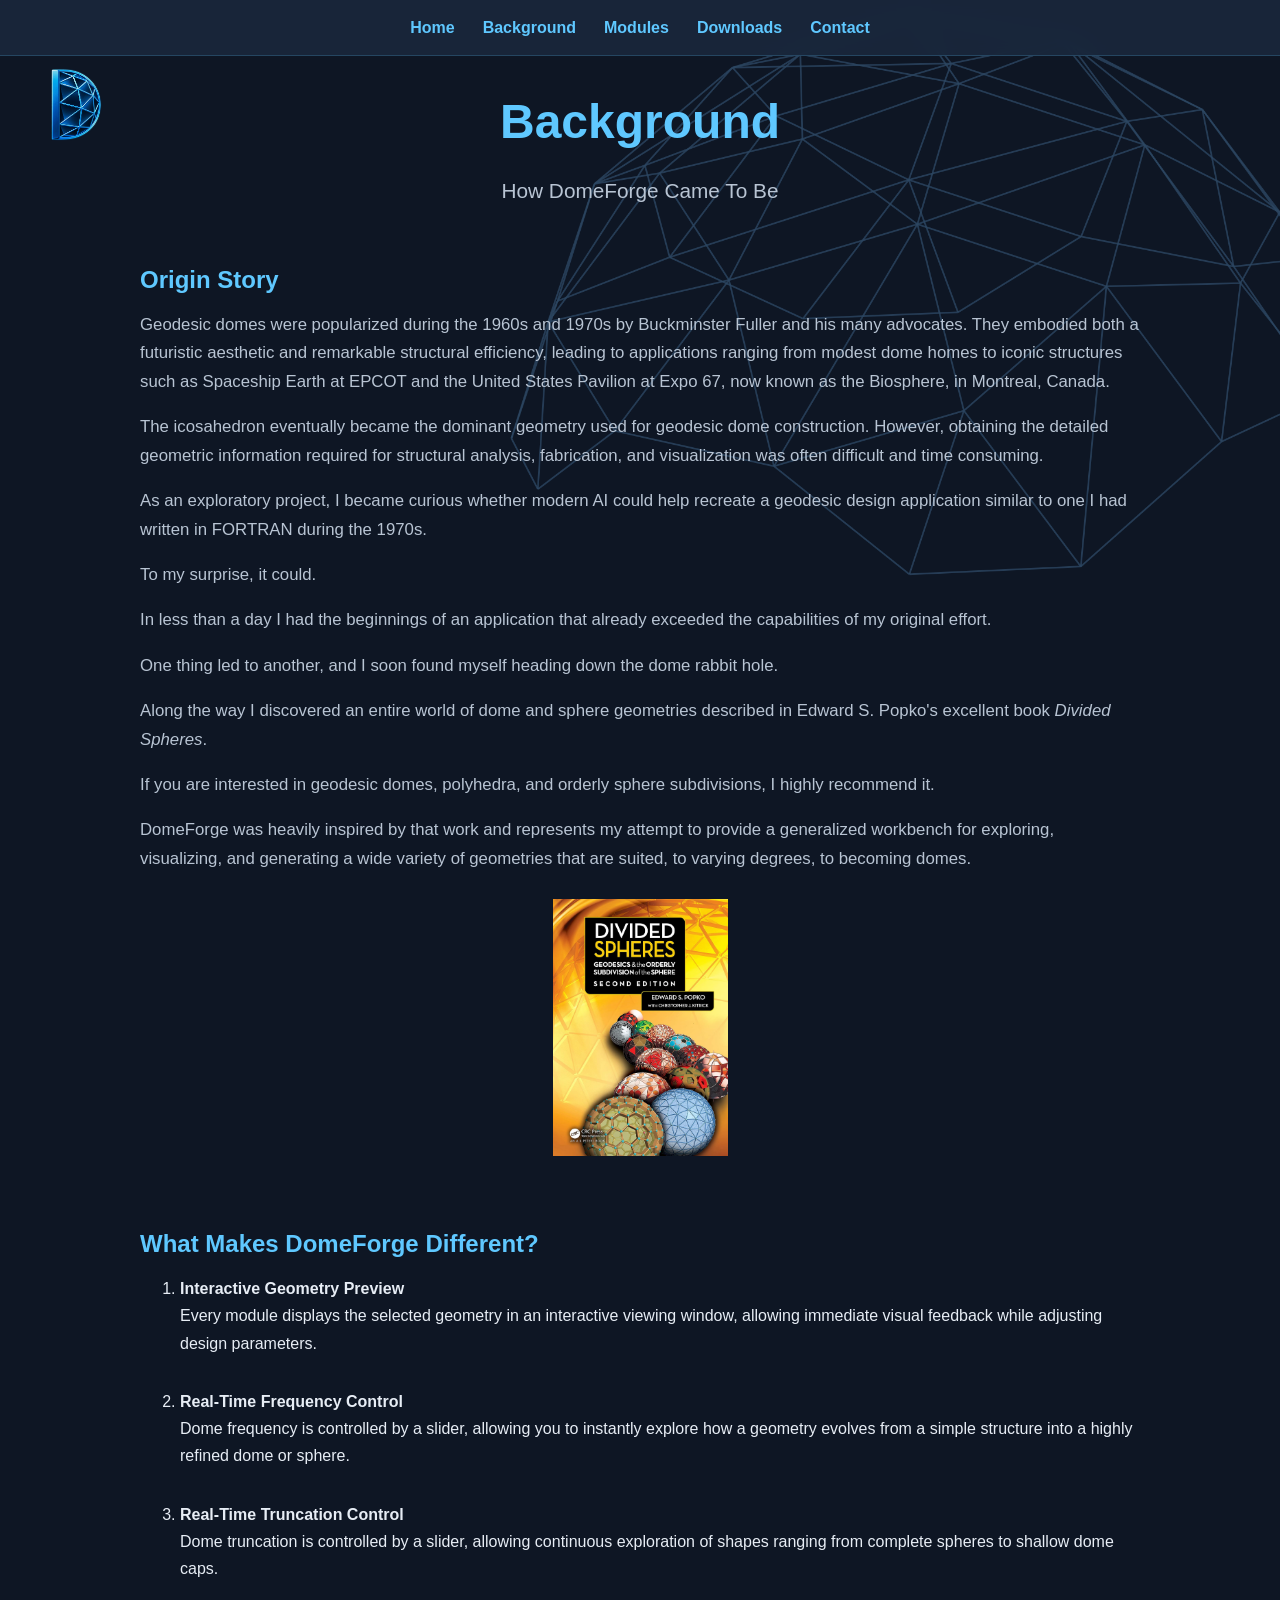
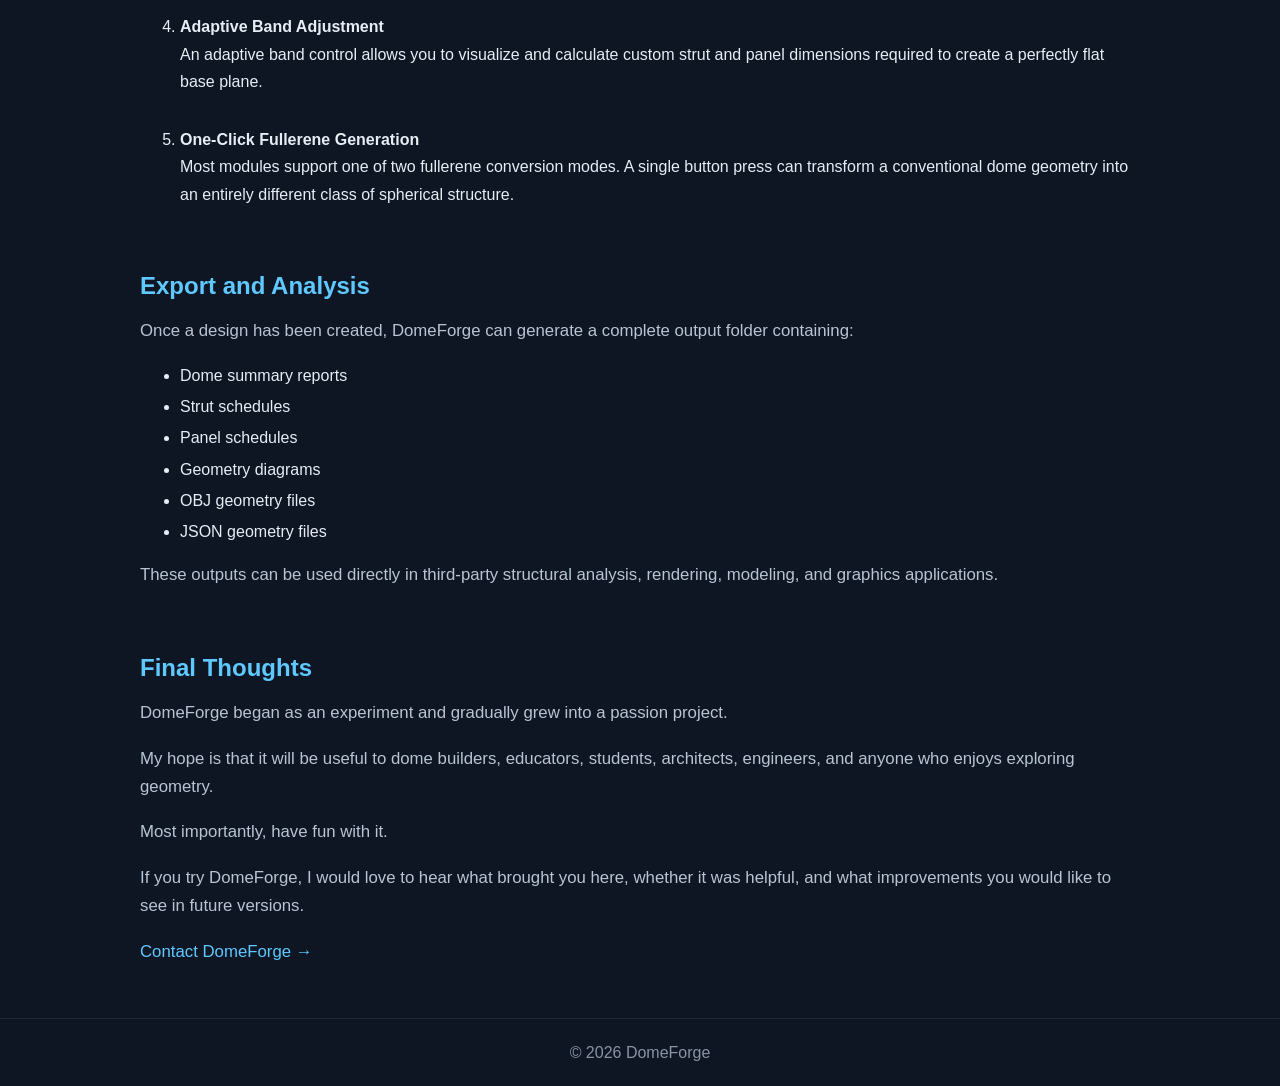
==== commit 6cc93fc0: "Add files via upload DomeForge website V2 - approved five-page redesign" ====
--- a/background.html
+++ b/background.html
@@ -14,14 +14,12 @@
 
 <body>
 
-<nav>
-    <a href="index.html">Home</a>
-    <a href="background.html">Background</a>
-    <a href="modules.html">Modules</a>
-    <a href="downloads.html">Downloads</a>
-    <a href="documentation.html">Documentation</a>
-    <a href="gallery.html">Gallery</a>
-    <a href="contact.html">Contact</a>
+<nav class="site-nav" aria-label="Main navigation">
+<a href="index.html">Home</a>
+<a href="background.html">Background</a>
+<a href="modules.html">Modules</a>
+<a href="downloads.html">Downloads</a>
+<a href="contact.html">Contact</a>
 </nav>
 
 <header>
@@ -194,4 +192,4 @@
 
 </body>
 
-</html>
+</html>
--- a/domeforge.css
+++ b/domeforge.css
@@ -421,3 +421,57 @@
         opacity: 0.20;
     }
 }
+/* Home page preview refinements — existing page styles retained */
+body.home-page::before { display: none; }
+body.home-page::after { opacity: 0.18; right: -140px; top: 40px; }
+.site-nav { justify-content: center; flex-wrap: wrap; position: relative; z-index: 2; }
+.site-nav a[aria-current="page"] { color: #fff; border-bottom: 2px solid var(--df-accent); }
+.home-hero { padding: 38px 22px 25px; }
+.home-hero .brand-wordmark { display: block; width: min(592px, 94%); height: auto; margin: 0 auto 2px; filter: drop-shadow(0 12px 24px rgba(0,100,220,.12)); }
+.home-hero .tagline { color: #d7e9f7; font-size: clamp(1.1rem,2.2vw,1.55rem); letter-spacing: .02em; margin-top: -12px; }
+.home-intro { text-align: center; max-width: 820px; margin: 10px auto 26px; }
+.home-intro p { font-size: 1.12rem; }
+.home-section { padding-top: 22px; padding-bottom: 22px; }
+.home-section h2 { margin-bottom: 12px; }
+.home-features { display: grid; grid-template-columns: repeat(3, minmax(0, 1fr)); gap: 16px; margin: 22px 0; }
+.home-feature { padding: 18px 19px; border: 1px solid var(--df-border); background: rgba(22,39,63,.7); border-radius: 12px; }
+.home-feature h3 { font-size: 1.08rem; margin-top: 0; }
+.home-feature p { margin-bottom: 0; font-size: .98rem; }
+.home-actions { display: flex; gap: 14px; flex-wrap: wrap; justify-content: center; margin-top: 22px; }
+.home-actions .secondary-button { display: inline-block; padding: 11px 22px; border: 1px solid var(--df-accent); border-radius: 8px; font-weight: 650; }
+.home-note { font-size: .92rem; text-align: center; color: #a5b6c8; margin-top: 12px; }
+@media(max-width: 720px) { .home-features { grid-template-columns: 1fr; } .home-hero { padding-top: 24px; } .home-hero .tagline { margin-top: 0; } .site-nav { gap: 10px 16px; padding: 12px; } }
+
+/* Contact page */
+.contact-layout {display:grid;grid-template-columns:minmax(0,1.7fr) minmax(240px,1fr);gap:26px;align-items:start;}
+.contact-panel {padding:26px;border:1px solid var(--df-border);border-radius:14px;background:rgba(20,37,59,.84);}
+.contact-panel h2 {margin-bottom:8px;}
+.contact-field {display:flex;flex-direction:column;gap:6px;margin-top:16px;}
+.contact-field label {font-weight:600;color:#dfeefa;}
+.contact-field input,.contact-field select,.contact-field textarea {box-sizing:border-box;width:100%;padding:11px 12px;border:1px solid rgba(120,179,217,.45);border-radius:7px;background:#101d30;color:#fff;font:inherit;line-height:1.4;}
+.contact-field input:focus,.contact-field select:focus,.contact-field textarea:focus {outline:2px solid var(--df-accent);outline-offset:1px;}
+.contact-field textarea {min-height:155px;resize:vertical;}
+.contact-submit {border:0;cursor:pointer;font:inherit;margin-top:22px;}
+.contact-muted {color:var(--df-text-soft);font-size:.93rem;}
+.contact-email {overflow-wrap:anywhere;color:var(--df-accent);font-weight:650;}
+.contact-status {margin-top:12px;min-height:1.5em;color:#bde9ff;}
+@media(max-width:760px){.contact-layout{grid-template-columns:1fr}.contact-panel{padding:18px}}
+
+/* Downloads page — pre-release preview */
+.downloads-hero{max-width:900px;margin:0 auto;padding:38px 22px 14px;text-align:center}
+.downloads-hero p:last-child{max-width:760px;margin:12px auto 0}
+.downloads-main{max-width:1050px}
+.downloads-highlight{display:grid;grid-template-columns:minmax(0,1.5fr) minmax(230px,.8fr);gap:30px;align-items:center;border:1px solid rgba(95,200,255,.4);border-radius:15px;padding:28px;background:linear-gradient(115deg,rgba(28,61,95,.9),rgba(17,32,53,.93));margin:18px 0 26px}
+.downloads-highlight h2{margin:4px 0 8px}.downloads-highlight p{margin:8px 0}
+.downloads-eyebrow{font-size:.77rem;letter-spacing:.13em;font-weight:750;color:#7dd4ff;margin:0 0 8px}
+.downloads-muted{color:#b4c4d5;font-size:.9rem}
+.downloads-action{text-align:center}.downloads-action .downloads-muted{margin:10px auto;max-width:260px}
+.downloads-disabled{display:inline-block;opacity:.72;cursor:not-allowed;text-align:center;box-sizing:border-box;max-width:100%;background:#34516c;color:#e4eff7;border:1px solid #7395b0}
+.downloads-columns{display:grid;grid-template-columns:1fr 1fr;gap:20px;margin-bottom:26px}
+.downloads-card,.downloads-detail{border:1px solid var(--df-border);border-radius:14px;background:rgba(20,37,59,.84);padding:26px;margin-bottom:20px}
+.downloads-card h2,.downloads-detail h2{margin-top:0}
+.downloads-module-list{list-style:none;padding:0;margin:16px 0}.downloads-module-list li{padding:12px 0;border-bottom:1px solid rgba(255,255,255,.1)}.downloads-module-list strong,.downloads-module-list span{display:block}.downloads-module-list span{color:var(--df-text-soft);font-size:.95rem}
+.downloads-price{font-size:2.2rem;font-weight:750;color:#bdeaff;margin:10px 0}.downloads-price span{font-size:.95rem;font-weight:500;color:#b8c4d3}
+.downloads-premium ul{padding-left:22px}.downloads-module-grid{display:grid;grid-template-columns:repeat(3,minmax(0,1fr));gap:18px;padding-top:14px}.downloads-module-grid h3{margin:4px 0}
+.downloads-steps{padding-left:24px}.downloads-steps li{margin:8px 0}
+@media(max-width:760px){.downloads-highlight,.downloads-columns,.downloads-module-grid{grid-template-columns:1fr}.downloads-highlight,.downloads-card,.downloads-detail{padding:19px}.downloads-hero{padding-top:25px}}
